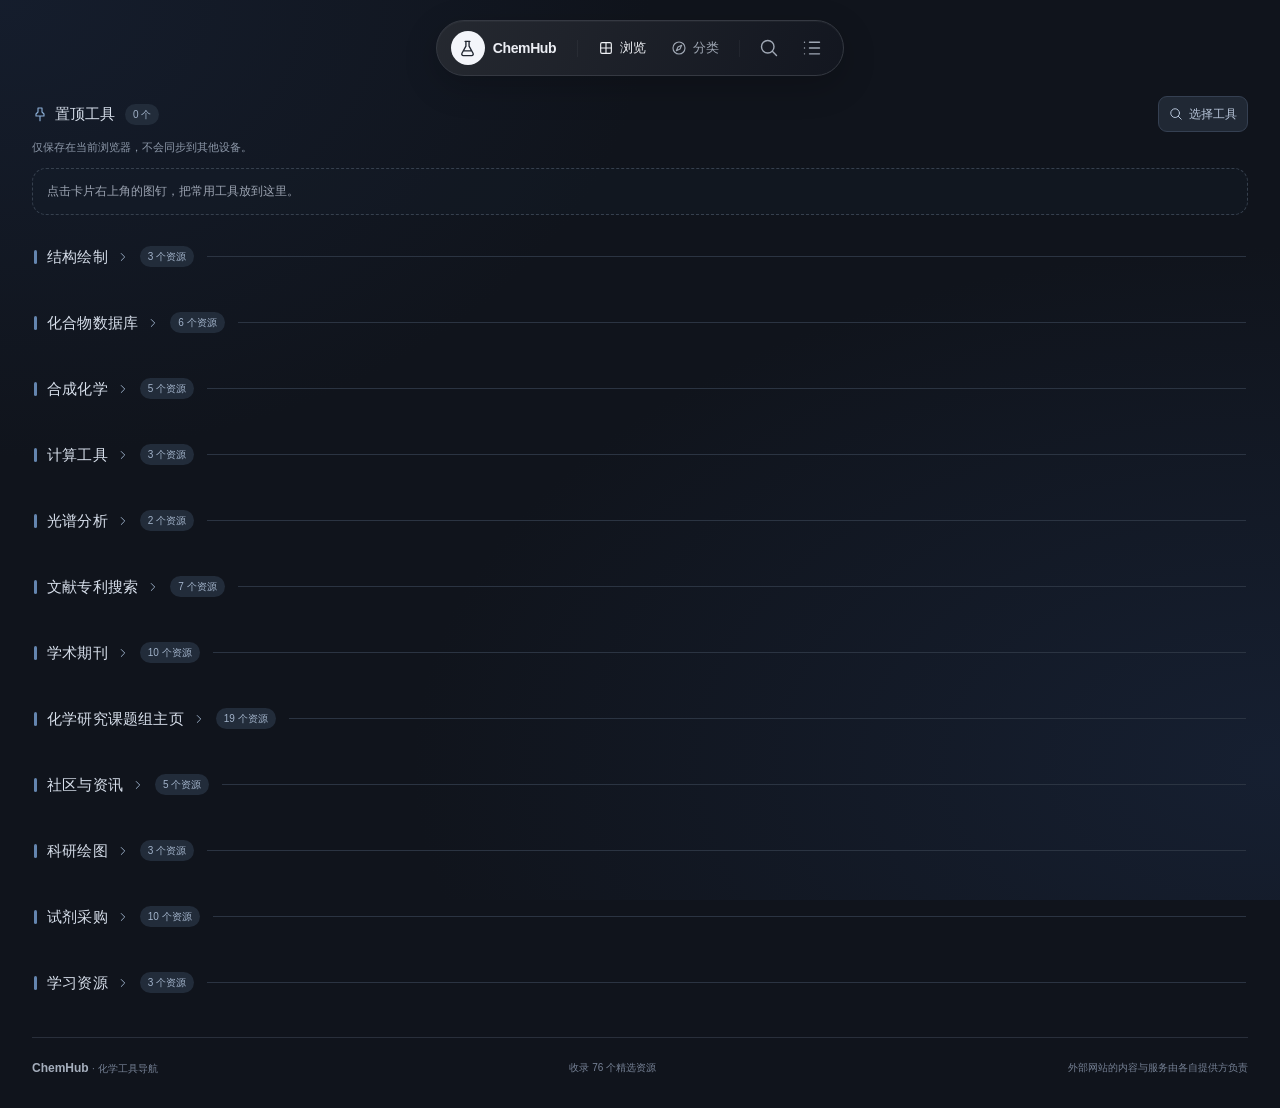
==== index.html @ f890cc45 "feat: initialize ChemHub navigation site" ====
<!doctype html>
<html lang="zh-CN">
<head>
  <meta charset="utf-8">
  <meta name="viewport" content="width=device-width, initial-scale=1">
  <meta name="description" content="ChemHub 化学工具导航 — 发现结构绘制、化合物数据库、合成、光谱及文献检索工具。">
  <meta name="theme-color" content="#10141d">
  <title>ChemHub — 化学工具导航</title>
  <link rel="stylesheet" href="design.css">
  <script src="tools.js" defer></script>
  <script src="app.js" defer></script>
</head>
<body>
  <svg class="svg-defs" xmlns="http://www.w3.org/2000/svg" aria-hidden="true">
    <symbol id="i-flask" viewBox="0 0 24 24"><path d="M9 3h6M10 3v6L5 18a2 2 0 0 0 1.8 3h10.4a2 2 0 0 0 1.8-3l-5-9V3M8 15h8"/></symbol>
    <symbol id="i-grid" viewBox="0 0 24 24"><rect x="4" y="4" width="16" height="16" rx="2"/><path d="M12 4v16M4 12h16"/></symbol>
    <symbol id="i-compass" viewBox="0 0 24 24"><circle cx="12" cy="12" r="9"/><path d="m16 8-2.5 5.5L8 16l2.5-5.5Z"/></symbol>
    <symbol id="i-search" viewBox="0 0 24 24"><circle cx="10.5" cy="10.5" r="7.5"/><path d="m16 16 5 5"/></symbol>
    <symbol id="i-list" viewBox="0 0 24 24"><path d="M9 5h12M9 12h12M9 19h12M3 5h.01M3 12h.01M3 19h.01"/></symbol>
    <symbol id="i-arrow" viewBox="0 0 24 24"><path d="m9 6 6 6-6 6"/></symbol>
    <symbol id="i-web" viewBox="0 0 24 24"><rect x="3" y="4" width="18" height="13" rx="2"/><path d="M8 21h8M12 17v4"/></symbol>
    <symbol id="i-close" viewBox="0 0 24 24"><path d="m6 6 12 12M18 6 6 18"/></symbol>
    <symbol id="i-pin" viewBox="0 0 24 24"><path d="M9 9V3h6v6l3 3v3H6v-3ZM12 15v7"/></symbol>
  </svg>
  <a href="#main" class="skip-link">跳到工具目录</a>
  <header class="header">
    <nav class="dock" aria-label="主导航">
      <a class="brand" href="index.html" aria-label="ChemHub 首页" title="ChemHub 化学工具导航"><span class="brand-icon"><svg><use href="#i-flask"/></svg></span><span>ChemHub</span></a>
      <span class="dock-divider" aria-hidden="true"></span>
      <button id="browse" class="nav-button selected" aria-label="浏览全部工具"><svg><use href="#i-grid"/></svg><span>浏览</span></button>
      <button id="filterToggle" class="nav-button" aria-expanded="false" aria-controls="searchPanel"><svg><use href="#i-compass"/></svg><span>分类</span></button>
      <span class="dock-divider" aria-hidden="true"></span>
      <button id="searchToggle" class="icon-button" aria-label="搜索工具（Ctrl 或 Command K）" title="搜索工具 · Ctrl / ⌘ K" aria-expanded="false" aria-controls="searchPanel"><svg><use href="#i-search"/></svg></button>
      <button id="viewToggle" class="icon-button" aria-label="切换为列表视图" title="切换为列表视图" aria-pressed="false"><svg><use href="#i-list"/></svg></button>
    </nav>
    <section id="searchPanel" class="search-panel" aria-label="搜索与分类" hidden>
      <div class="search-field"><svg aria-hidden="true"><use href="#i-search"/></svg><input id="search" type="search" aria-label="搜索化学工具" placeholder="搜索工具名称、用途或关键词…" autocomplete="off"><button id="closePanel" class="icon-button" aria-label="收起搜索与分类"><svg><use href="#i-close"/></svg></button></div>
      <div id="filters" class="filters" role="group" aria-label="工具分类"></div>
      <div class="panel-foot"><span>找到适合你的研究工具</span><span><kbd>Esc</kbd> 收起</span></div>
    </section>
  </header>
  <div class="page-layout">
    <!-- Layout reservations only: no advertising scripts or publisher IDs are configured. -->
    <aside class="ad-rail" aria-label="左侧广告预留区">
      <div class="ad-label">广告</div>
      <div id="ad-slot-left" class="ad-slot">
        <div class="ad-placeholder"><span>广告位预留</span><small>160 × 600</small></div>
      </div>
    </aside>
    <main id="main" tabindex="-1">
      <h1 class="sr-only">ChemHub 化学工具目录</h1>
      <section id="pinnedTools" class="pinned-tools" aria-labelledby="pinnedTitle" hidden>
        <div class="pinned-header">
          <div class="pinned-label"><h2 id="pinnedTitle"><svg aria-hidden="true"><use href="#i-pin"/></svg>置顶工具</h2><span id="pinnedCount" class="pinned-count">0 个</span></div>
          <button id="choosePinned" class="pin-choose" type="button" aria-label="搜索并置顶工具"><svg aria-hidden="true"><use href="#i-search"/></svg>选择工具</button>
        </div>
        <p class="pinned-note">仅保存在当前浏览器，不会同步到其他设备。</p>
        <p id="pinnedEmpty" class="pinned-empty">点击卡片右上角的图钉，把常用工具放到这里。</p>
        <div id="pinnedGrid" class="pinned-grid"></div>
      </section>
      <p id="pinNotice" class="pin-notice" role="status" hidden>浏览器存储不可用，置顶更改仅在当前页面生效。</p>
      <div id="results" class="results" hidden><span id="resultText" role="status"></span><button id="reset">清除筛选 <span aria-hidden="true">×</span></button></div>
      <div id="announcement" class="sr-only" role="status" aria-live="polite"></div>
      <div id="toolGrid" class="tool-grid" tabindex="-1"></div>
      <noscript><p class="empty">请启用 JavaScript 以浏览和搜索化学工具。</p></noscript>
      <footer><a href="index.html">ChemHub <span>· 化学工具导航</span></a><span id="total"></span><span>外部网站的内容与服务由各自提供方负责</span></footer>
    </main>
    <aside class="ad-rail" aria-label="右侧广告预留区">
      <div class="ad-label">广告</div>
      <div id="ad-slot-right" class="ad-slot">
        <div class="ad-placeholder"><span>广告位预留</span><small>160 × 600</small></div>
      </div>
    </aside>
  </div>
</body>
</html>
---- design.css ----
:root{color-scheme:dark;--bg:#10141c;--card:#1c2029;--line:#30343f;--text:#eceef4;--muted:#9ca4b2;--blue:#3298ff;--width:1216px;font-family:Inter,-apple-system,BlinkMacSystemFont,"Segoe UI","PingFang SC","Microsoft YaHei",sans-serif;color:var(--text);background:var(--bg);font-synthesis:none}
*{box-sizing:border-box}body{margin:0;min-width:320px;min-height:100vh;background:radial-gradient(ellipse at 0 0,#19253b88,transparent 36%),radial-gradient(ellipse at 100% 85%,#1b294388,transparent 48%),#10141c;background-attachment:fixed;-webkit-font-smoothing:antialiased}button,input{font:inherit}button,a,input{-webkit-tap-highlight-color:transparent}button{cursor:pointer}button,a{touch-action:manipulation}a{color:inherit;text-decoration:none}button{color:inherit}svg{width:20px;height:20px;fill:none;stroke:currentColor;stroke-width:1.7;stroke-linecap:round;stroke-linejoin:round;flex:none}.svg-defs{position:absolute;width:0;height:0;overflow:hidden}[hidden]{display:none!important}::selection{background:#31567c;color:#fff}:focus-visible{outline:2px solid #74b8ff;outline-offset:5px}.sr-only{position:absolute;width:1px;height:1px;padding:0;overflow:hidden;clip:rect(0,0,0,0);white-space:nowrap;border:0}.skip-link{position:fixed;top:-100px;left:20px;z-index:100;background:#fff;color:#141823;padding:12px;border-radius:8px}.skip-link:focus{top:20px}
.header{position:sticky;top:0;z-index:20;display:flex;justify-content:center;height:96px;padding-top:20px;pointer-events:none}.dock{height:56px;display:flex;align-items:center;gap:5px;padding:7px 12px;border:1px solid #353942;border-radius:50px;background:linear-gradient(110deg,#272b32eb,#131720ed);box-shadow:inset 0 1px 1px #ffffff0b,0 10px 35px #0003;backdrop-filter:blur(20px);pointer-events:auto}.brand{display:flex;align-items:center;gap:8px;padding:0 11px 0 2px;font-size:14px;font-weight:650;letter-spacing:-.4px}.brand-icon{display:grid;place-items:center;width:34px;height:34px;background:#f3f5fa;border-radius:50%;color:#202631}.brand-icon svg{width:19px;height:19px}.dock-divider{height:17px;width:1px;background:#ffffff0c;margin:0 5px}.nav-button,.icon-button{border:0;background:transparent;display:flex;align-items:center;justify-content:center;gap:6px;color:#a0a8b5;height:38px;padding:0 10px;border-radius:22px;transition:color .18s,background .18s}.nav-button{font-size:13px}.nav-button svg{width:16px;height:16px}.nav-button.selected{color:#f0f2f7;font-weight:650}.nav-button:hover,.icon-button:hover,.nav-button[aria-expanded="true"],.icon-button[aria-expanded="true"]{color:#fff;background:#ffffff0b}.icon-button{width:38px;padding:0}.icon-button[aria-pressed="true"]{background:#2a3547;color:#80baff}
.search-panel{position:absolute;pointer-events:auto;max-height:60vh;overflow-y:auto;top:86px;left:50%;transform:translateX(-50%);width:min(620px,calc(100vw - 32px));padding:18px;background:#1c212bec;border:1px solid #3a404d;border-radius:20px;backdrop-filter:blur(28px);box-shadow:0 24px 80px #0008}.search-field{display:flex;align-items:center;gap:12px;padding:3px 5px 3px 14px;border:1px solid #424b5a;border-radius:12px;background:#121720;color:#939eae}.search-field:focus-within{border-color:#6587b2;box-shadow:0 0 0 3px #5f8fca12}.search-field input{flex:1;min-width:0;color:#f1f3f8;background:none;border:none;outline:none;font-size:13px;height:38px}.search-field input::placeholder{color:#8b94a3}.search-field input::-webkit-search-cancel-button{cursor:pointer}.filters{display:flex;flex-wrap:wrap;gap:8px;margin:18px 0}.filters button{border:1px solid #3b4351;background:#252c37;color:#b6bdc9;border-radius:7px;font-size:12px;padding:8px 12px}.filters button:hover{border-color:#6c7d95;color:#fff}.filters button[aria-pressed="true"]{background:#e7ebf2;border-color:#e7ebf2;color:#1e2835}.filter-count{font:10px ui-monospace,monospace;opacity:.55;margin-left:7px}.panel-foot{display:flex;justify-content:space-between;gap:10px;color:#8d96a5;font-size:10px;padding-top:13px;border-top:1px solid #343b47}kbd{font:10px ui-monospace,monospace;padding:2px 4px;border:1px solid #4a5260;border-radius:4px;margin-right:4px}
.page-layout{--ad-width:160px;--ad-height:600px;--ad-gap:24px;max-width:calc(var(--width) + 48px);margin:0 auto;padding:0 24px}.ad-rail{display:none;min-width:0}.ad-label{margin-bottom:8px;color:#9ca4b2;font-size:10px;line-height:1.6;text-align:center;letter-spacing:1px}.ad-slot{position:relative;width:100%;height:var(--ad-height)}.ad-placeholder{position:absolute;inset:0;display:flex;flex-direction:column;align-items:center;justify-content:center;gap:9px;border:1px dashed #36404e;border-radius:12px;background:#17202b55;color:#8b99ad;font-size:12px}.ad-placeholder small{color:#7d8aa0;font:11px ui-monospace,monospace}
main{min-width:0;padding:var(--search-space,0px) 0 32px;scroll-margin-top:100px}.results{display:flex;align-items:center;justify-content:space-between;gap:12px;padding:0 5px 18px;font-size:12px;color:#aeb6c3}.results button{padding:6px 10px;border:1px solid #363e4c;border-radius:7px;background:#212733;font-size:11px;color:#c1c9d5}.results button span{margin-left:6px}.tool-grid,.pinned-grid{--tool-columns:3;--tool-gap:18px;display:grid;grid-template-columns:repeat(var(--tool-columns),minmax(0,1fr));gap:var(--tool-gap);scroll-margin-top:100px;outline:none}.tool-item{min-width:0;position:relative;display:grid;transition:transform .2s}.tool-item:hover{transform:translateY(-3px)}.tool-card{min-width:0;position:relative;display:flex;flex-direction:column;padding:18px 18px 14px;min-height:188px;border:1px solid #30343e;border-radius:18px;background:#1c2029;box-shadow:inset 0 1px 0 #ffffff02;transition:background .2s,border-color .2s}.tool-item:hover .tool-card{border-color:#485668;background:#222833}.card-head{display:flex;align-items:center;gap:10px;min-width:0;padding-right:30px;margin-bottom:10px}.tool-logo,.pinned-logo{position:relative;display:grid;place-items:center;flex:none;width:32px;height:32px;border-radius:8px;overflow:hidden;background:var(--icon-bg,#324c6c);color:#fff;box-shadow:inset 0 0 0 1px #ffffff18}.tool-logo .monogram,.pinned-logo .monogram{font:650 13px/1 ui-monospace,monospace;letter-spacing:-.5px}.tool-logo img,.pinned-logo img{position:absolute;inset:0;width:100%;height:100%;object-fit:contain;padding:8px;background:#fff}.card-title{min-width:0}.tool-name{display:-webkit-box;-webkit-box-orient:vertical;-webkit-line-clamp:2;overflow:hidden;font-size:16px;font-weight:700;line-height:1.3;letter-spacing:-.35px;margin:0 0 4px;overflow-wrap:anywhere}.tool-domain{display:block;overflow:hidden;text-overflow:ellipsis;white-space:nowrap;color:#a4abb8;font-size:11px;line-height:1.4}.pin-toggle{position:absolute;z-index:1;right:13px;top:18px;display:grid;place-items:center;width:36px;height:36px;padding:0;border:0;border-radius:50%;color:#9aa4b3;background:transparent;transition:color .2s}.pin-toggle::before{content:"";position:absolute;inset:5px;border-radius:50%;background:#292e38;transition:background .2s}.pin-toggle svg{position:relative;width:14px;height:14px}.pin-toggle:hover{color:#fff}.pin-toggle:hover::before{background:#3a495e}.pin-toggle[aria-pressed="true"]{color:#99ccff}.pin-toggle[aria-pressed="true"]::before{background:#2c425e}.pin-toggle:focus-visible{outline-offset:1px}.tool-desc{display:-webkit-box;-webkit-box-orient:vertical;-webkit-line-clamp:2;overflow:hidden;margin:0 0 6px;color:#cbd0da;font-size:13px;line-height:1.65;min-height:43px}.tool-tags{display:flex;flex-wrap:wrap;gap:6px;margin:0 0 8px}.tool-tag{display:inline-flex;gap:4px;align-items:center;font-size:10px;line-height:17px;color:#a7b4c6;border:1px solid #758091;border-radius:7px;padding:0 6px;background:#ffffff03}.tool-tag svg{width:11px;height:11px}.card-foot{margin-top:auto;border-top:1px solid #333842;padding-top:8px;display:flex;justify-content:space-between;gap:10px;align-items:center}.category{background:#2c313c;border-radius:20px;padding:3px 9px;color:#c4cad5;font-size:10px;line-height:1.25}.visit{font-size:11px;color:#3298ff}.tool-item:hover .visit{color:#83c1ff}.empty{grid-column:1/-1;padding:90px 20px;text-align:center;background:#1b202a;border:1px dashed #404b5d;border-radius:24px;color:#aab5c6;line-height:1.8;font-size:13px}.empty strong{display:block;font-size:18px;color:#e1e6ef;margin-bottom:9px}
.pinned-tools{margin-bottom:24px}.pinned-header{display:flex;align-items:center;justify-content:space-between;gap:12px;margin-bottom:6px}.pinned-label{display:flex;align-items:center;gap:10px;min-width:0}.pinned-label h2{display:flex;align-items:center;gap:7px;margin:0;font-size:15px;font-weight:600;line-height:1.6;white-space:nowrap;color:#d7dfeb}.pinned-label h2 svg{width:16px;height:16px;color:#8baed5}.pinned-count{flex:none;padding:3px 8px;border-radius:20px;background:#222c3a;color:#a1b2c9;font-size:10px;line-height:1.5}.pin-choose{display:flex;align-items:center;gap:6px;height:36px;padding:0 10px;border:1px solid #354052;border-radius:9px;background:#202834;color:#b7c5d9;font-size:12px;white-space:nowrap}.pin-choose svg{width:14px;height:14px}.pin-choose:hover{border-color:#6485af;background:#2a3648;color:#e2edff}.pinned-note{margin:0 0 12px;color:#8e99aa;font-size:11px;line-height:1.65}.pinned-empty{margin:0;padding:12px 14px;border:1px dashed #36404e;border-radius:14px;background:#17202b55;color:#9ca4b2;font-size:12px;line-height:1.7}.pinned-item{position:relative;display:grid;min-width:0}.pinned-link{display:flex;align-items:center;gap:10px;min-width:0;min-height:68px;padding:12px 56px 12px 12px;border:1px solid #30343e;border-radius:14px;background:#1c2029;transition:background .2s,border-color .2s}.pinned-item:hover .pinned-link{border-color:#485668;background:#222833}.pinned-text{min-width:0}.pinned-name{display:-webkit-box;-webkit-box-orient:vertical;-webkit-line-clamp:2;overflow:hidden;overflow-wrap:anywhere;color:#eceef4;font-size:13px;font-weight:600;line-height:1.45}.pinned-domain{display:block;overflow:hidden;text-overflow:ellipsis;white-space:nowrap;margin-top:3px;color:#a4abb8;font-size:10px;line-height:1.4}.pinned-item .pin-toggle{top:50%;transform:translateY(-50%)}.pin-notice{margin:0 0 16px;padding:12px 14px;border:1px solid #3a506c;border-radius:12px;background:#1c2939;color:#c1d0e3;font-size:12px;line-height:1.65}
.tool-group{grid-column:1/-1;min-width:0;scroll-margin-top:100px}.tool-group+.tool-group{margin-top:12px}.group-heading{display:flex;align-items:center;gap:10px;margin:0 0 12px;padding:0 2px}.group-heading::before{content:"";width:3px;height:14px;flex:none;background:#6485af;border-radius:3px}.group-heading h2{min-width:0;margin:0;color:#d7dfeb;font-size:15px;font-weight:600;line-height:1.6;letter-spacing:.2px}.group-toggle{display:flex;align-items:center;gap:8px;min-height:36px;padding:4px 0;border:0;border-radius:5px;background:transparent;color:inherit;font:inherit;letter-spacing:inherit;text-align:left}.group-toggle:hover{color:#fff}.group-toggle:focus-visible{outline-offset:3px}.group-chevron{width:14px;height:14px;color:#93a6bf;transition:transform .18s}.group-toggle[aria-expanded="true"] .group-chevron{transform:rotate(90deg)}.tool-group.is-collapsed .group-heading{margin-bottom:0}.group-count{flex:none;padding:3px 8px;border-radius:20px;background:#222c3a;color:#a1b2c9;font-size:10px;line-height:1.5}.group-line{height:1px;flex:1;min-width:12px;margin-left:3px;background:#2b3442}.group-grid{display:grid;grid-template-columns:repeat(var(--tool-columns),minmax(0,1fr));gap:var(--tool-gap)}
.tool-grid.list,.pinned-grid.list{--tool-columns:1}.list .tool-card{display:grid;grid-template-columns:minmax(230px,1fr) minmax(240px,1.2fr) auto;align-items:center;gap:8px 20px;min-height:92px;padding:14px 66px 14px 18px;border-radius:16px}.list .card-head{margin:0;padding:0;grid-row:1/3}.list .tool-name{font-size:15px}.list .tool-desc{min-height:0;margin:0;font-size:12px}.list .tool-tags{grid-column:2;margin:0}.list .card-foot{grid-column:3;grid-row:1/3;display:flex;flex-direction:column;gap:12px;margin:0;padding:0;border:0}.list .tool-item .pin-toggle{top:50%;transform:translateY(-50%);right:17px}footer{margin-top:36px;display:flex;align-items:center;justify-content:space-between;gap:15px;flex-wrap:wrap;border-top:1px solid #292f3b;padding-top:23px;color:#758094;font-size:10px}footer a{font-weight:650;font-size:12px;color:#a6afbd}footer a span{font-weight:400;font-size:10px;color:#758094}
@media(min-width:1440px){.page-layout{display:grid;grid-template-columns:var(--ad-width) minmax(0,1fr) var(--ad-width);column-gap:var(--ad-gap);align-items:start;max-width:calc(var(--width) + 2 * var(--ad-width) + 2 * var(--ad-gap) + 48px)}.ad-rail{display:block}}
@media(min-width:1700px){.header{height:96px}}
@media(max-width:1100px){.tool-grid,.pinned-grid{--tool-gap:16px}.tool-desc{font-size:12px}}
@media(max-width:900px){.page-layout{max-width:820px}.tool-grid,.pinned-grid{--tool-columns:2}.list .tool-card{grid-template-columns:minmax(180px,1fr) minmax(180px,1.2fr);padding-right:60px;gap:12px 20px}.list .card-foot{grid-row:auto;grid-column:2;flex-direction:row;justify-content:flex-start}.list .card-head{grid-row:1/4}.list .tool-tags{grid-column:2}}
@media(max-width:580px){.header{height:90px;padding-top:15px}.dock{gap:1px;padding:6px 8px;height:54px}.brand{font-size:12px;gap:6px;padding-right:5px}.brand-icon{width:31px;height:31px}.dock-divider{margin:0 3px}.nav-button{padding:0 8px;font-size:12px;gap:5px}.icon-button{width:34px}.dock svg{width:18px;height:18px}.dock .nav-button svg{width:15px;height:15px}.page-layout{padding:0 16px}main{padding-bottom:25px}.tool-grid,.pinned-grid{--tool-columns:1;--tool-gap:14px}.tool-group+.tool-group{margin-top:10px}.group-heading h2{font-size:14px}.group-toggle{min-height:44px}.tool-card{padding:16px 16px 12px}.card-head{padding-right:36px}.pin-toggle{width:44px;height:44px;top:13px;right:7px}.pin-toggle::before{inset:9px}.pin-choose{height:44px}.tool-desc{font-size:13px}.tool-tag{font-size:10px}.category{font-size:10px}.search-panel{top:80px;padding:14px}.filters{gap:7px}.filters button{padding:8px 10px;font-size:11px}.panel-foot{font-size:9px}.results{font-size:11px;align-items:flex-start}.results button{white-space:nowrap}.list .tool-card{display:flex;gap:0;align-items:stretch;padding:14px;min-height:0;border-radius:16px}.list .card-head{padding-right:36px;margin-bottom:8px}.list .tool-desc{margin-bottom:8px}.list .tool-tags{display:none}.list .card-foot{flex-direction:row;justify-content:space-between;border-top:1px solid #333842;padding-top:8px}.list .tool-item .pin-toggle{top:12px;right:5px;transform:none}footer{line-height:1.6;gap:12px}footer>span:last-child{width:100%}}
@media(max-width:360px){.brand>span:last-child{display:none}.dock{gap:4px}.tool-name{font-size:16px}}
@media(prefers-reduced-motion:reduce){*,*::before,*::after{transition:none!important;scroll-behavior:auto!important}.tool-item:hover{transform:none}}
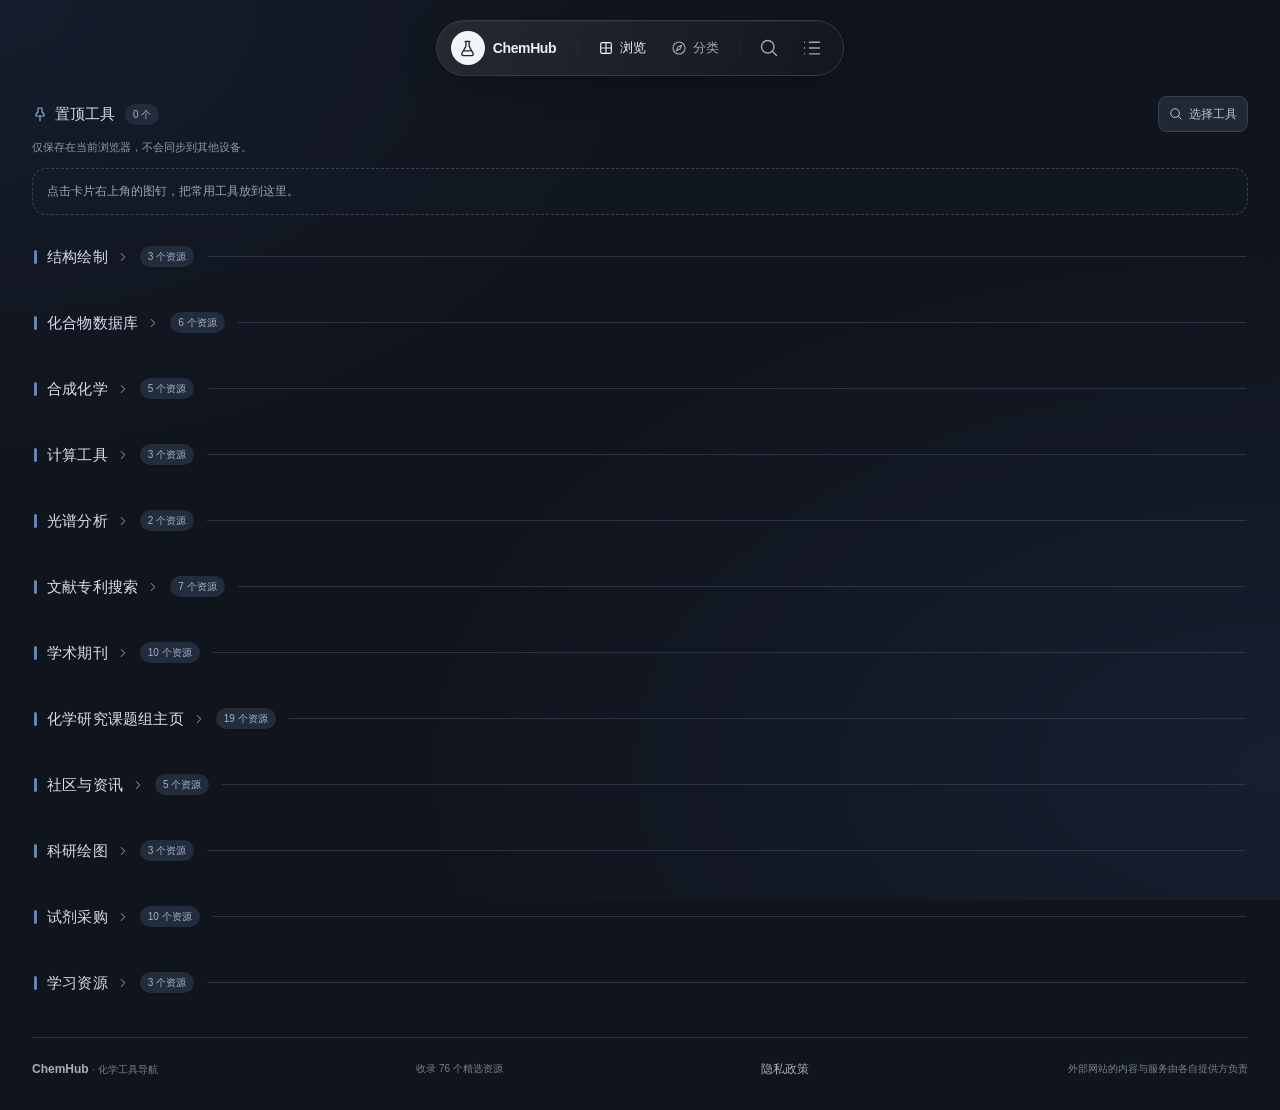
==== commit 762c9aa0: "feat: publish privacy policy and AdSense ads.txt" ====
--- a/index.html
+++ b/index.html
@@ -3,9 +3,16 @@
 <head>
   <meta charset="utf-8">
   <meta name="viewport" content="width=device-width, initial-scale=1">
-  <meta name="description" content="ChemHub 化学工具导航 — 发现结构绘制、化合物数据库、合成、光谱及文献检索工具。">
+  <meta name="description" content="ChemHub 收录结构绘制、化合物数据库、合成化学、光谱分析、文献检索、科研绘图、试剂采购等常用化学科研工具与资源。">
   <meta name="theme-color" content="#10141d">
-  <title>ChemHub — 化学工具导航</title>
+  <link rel="canonical" href="https://chemhub.dpdns.org/">
+  <meta property="og:title" content="ChemHub — 化学工具导航与科研资源">
+  <meta property="og:description" content="ChemHub 收录结构绘制、化合物数据库、合成化学、光谱分析、文献检索、科研绘图、试剂采购等常用化学科研工具与资源。">
+  <meta property="og:type" content="website">
+  <meta property="og:url" content="https://chemhub.dpdns.org/">
+  <title>ChemHub — 化学工具导航与科研资源</title>
+  <script type="application/ld+json">{"@context":"https://schema.org","@type":"WebSite","name":"ChemHub","url":"https://chemhub.dpdns.org/","description":"化学工具导航与科研资源"}</script>
+  <script async src="https://pagead2.googlesyndication.com/pagead/js/adsbygoogle.js?client=ca-pub-5604621379037055" crossorigin="anonymous"></script>
   <link rel="stylesheet" href="design.css">
   <script src="tools.js" defer></script>
   <script src="app.js" defer></script>
@@ -40,13 +47,6 @@
     </section>
   </header>
   <div class="page-layout">
-    <!-- Layout reservations only: no advertising scripts or publisher IDs are configured. -->
-    <aside class="ad-rail" aria-label="左侧广告预留区">
-      <div class="ad-label">广告</div>
-      <div id="ad-slot-left" class="ad-slot">
-        <div class="ad-placeholder"><span>广告位预留</span><small>160 × 600</small></div>
-      </div>
-    </aside>
     <main id="main" tabindex="-1">
       <h1 class="sr-only">ChemHub 化学工具目录</h1>
       <section id="pinnedTools" class="pinned-tools" aria-labelledby="pinnedTitle" hidden>
@@ -62,15 +62,9 @@
       <div id="results" class="results" hidden><span id="resultText" role="status"></span><button id="reset">清除筛选 <span aria-hidden="true">×</span></button></div>
       <div id="announcement" class="sr-only" role="status" aria-live="polite"></div>
       <div id="toolGrid" class="tool-grid" tabindex="-1"></div>
-      <noscript><p class="empty">请启用 JavaScript 以浏览和搜索化学工具。</p></noscript>
-      <footer><a href="index.html">ChemHub <span>· 化学工具导航</span></a><span id="total"></span><span>外部网站的内容与服务由各自提供方负责</span></footer>
+      <noscript><p class="noscript-note">当前已显示完整工具目录；启用 JavaScript 后可使用搜索、筛选、置顶和折叠功能。</p></noscript>
+      <footer><a href="index.html">ChemHub <span>· 化学工具导航</span></a><span id="total"></span><a href="privacy.html">隐私政策</a><span>外部网站的内容与服务由各自提供方负责</span></footer>
     </main>
-    <aside class="ad-rail" aria-label="右侧广告预留区">
-      <div class="ad-label">广告</div>
-      <div id="ad-slot-right" class="ad-slot">
-        <div class="ad-placeholder"><span>广告位预留</span><small>160 × 600</small></div>
-      </div>
-    </aside>
   </div>
 </body>
 </html>
--- a/design.css
+++ b/design.css
@@ -2,15 +2,19 @@
 *{box-sizing:border-box}body{margin:0;min-width:320px;min-height:100vh;background:radial-gradient(ellipse at 0 0,#19253b88,transparent 36%),radial-gradient(ellipse at 100% 85%,#1b294388,transparent 48%),#10141c;background-attachment:fixed;-webkit-font-smoothing:antialiased}button,input{font:inherit}button,a,input{-webkit-tap-highlight-color:transparent}button{cursor:pointer}button,a{touch-action:manipulation}a{color:inherit;text-decoration:none}button{color:inherit}svg{width:20px;height:20px;fill:none;stroke:currentColor;stroke-width:1.7;stroke-linecap:round;stroke-linejoin:round;flex:none}.svg-defs{position:absolute;width:0;height:0;overflow:hidden}[hidden]{display:none!important}::selection{background:#31567c;color:#fff}:focus-visible{outline:2px solid #74b8ff;outline-offset:5px}.sr-only{position:absolute;width:1px;height:1px;padding:0;overflow:hidden;clip:rect(0,0,0,0);white-space:nowrap;border:0}.skip-link{position:fixed;top:-100px;left:20px;z-index:100;background:#fff;color:#141823;padding:12px;border-radius:8px}.skip-link:focus{top:20px}
 .header{position:sticky;top:0;z-index:20;display:flex;justify-content:center;height:96px;padding-top:20px;pointer-events:none}.dock{height:56px;display:flex;align-items:center;gap:5px;padding:7px 12px;border:1px solid #353942;border-radius:50px;background:linear-gradient(110deg,#272b32eb,#131720ed);box-shadow:inset 0 1px 1px #ffffff0b,0 10px 35px #0003;backdrop-filter:blur(20px);pointer-events:auto}.brand{display:flex;align-items:center;gap:8px;padding:0 11px 0 2px;font-size:14px;font-weight:650;letter-spacing:-.4px}.brand-icon{display:grid;place-items:center;width:34px;height:34px;background:#f3f5fa;border-radius:50%;color:#202631}.brand-icon svg{width:19px;height:19px}.dock-divider{height:17px;width:1px;background:#ffffff0c;margin:0 5px}.nav-button,.icon-button{border:0;background:transparent;display:flex;align-items:center;justify-content:center;gap:6px;color:#a0a8b5;height:38px;padding:0 10px;border-radius:22px;transition:color .18s,background .18s}.nav-button{font-size:13px}.nav-button svg{width:16px;height:16px}.nav-button.selected{color:#f0f2f7;font-weight:650}.nav-button:hover,.icon-button:hover,.nav-button[aria-expanded="true"],.icon-button[aria-expanded="true"]{color:#fff;background:#ffffff0b}.icon-button{width:38px;padding:0}.icon-button[aria-pressed="true"]{background:#2a3547;color:#80baff}
 .search-panel{position:absolute;pointer-events:auto;max-height:60vh;overflow-y:auto;top:86px;left:50%;transform:translateX(-50%);width:min(620px,calc(100vw - 32px));padding:18px;background:#1c212bec;border:1px solid #3a404d;border-radius:20px;backdrop-filter:blur(28px);box-shadow:0 24px 80px #0008}.search-field{display:flex;align-items:center;gap:12px;padding:3px 5px 3px 14px;border:1px solid #424b5a;border-radius:12px;background:#121720;color:#939eae}.search-field:focus-within{border-color:#6587b2;box-shadow:0 0 0 3px #5f8fca12}.search-field input{flex:1;min-width:0;color:#f1f3f8;background:none;border:none;outline:none;font-size:13px;height:38px}.search-field input::placeholder{color:#8b94a3}.search-field input::-webkit-search-cancel-button{cursor:pointer}.filters{display:flex;flex-wrap:wrap;gap:8px;margin:18px 0}.filters button{border:1px solid #3b4351;background:#252c37;color:#b6bdc9;border-radius:7px;font-size:12px;padding:8px 12px}.filters button:hover{border-color:#6c7d95;color:#fff}.filters button[aria-pressed="true"]{background:#e7ebf2;border-color:#e7ebf2;color:#1e2835}.filter-count{font:10px ui-monospace,monospace;opacity:.55;margin-left:7px}.panel-foot{display:flex;justify-content:space-between;gap:10px;color:#8d96a5;font-size:10px;padding-top:13px;border-top:1px solid #343b47}kbd{font:10px ui-monospace,monospace;padding:2px 4px;border:1px solid #4a5260;border-radius:4px;margin-right:4px}
-.page-layout{--ad-width:160px;--ad-height:600px;--ad-gap:24px;max-width:calc(var(--width) + 48px);margin:0 auto;padding:0 24px}.ad-rail{display:none;min-width:0}.ad-label{margin-bottom:8px;color:#9ca4b2;font-size:10px;line-height:1.6;text-align:center;letter-spacing:1px}.ad-slot{position:relative;width:100%;height:var(--ad-height)}.ad-placeholder{position:absolute;inset:0;display:flex;flex-direction:column;align-items:center;justify-content:center;gap:9px;border:1px dashed #36404e;border-radius:12px;background:#17202b55;color:#8b99ad;font-size:12px}.ad-placeholder small{color:#7d8aa0;font:11px ui-monospace,monospace}
-main{min-width:0;padding:var(--search-space,0px) 0 32px;scroll-margin-top:100px}.results{display:flex;align-items:center;justify-content:space-between;gap:12px;padding:0 5px 18px;font-size:12px;color:#aeb6c3}.results button{padding:6px 10px;border:1px solid #363e4c;border-radius:7px;background:#212733;font-size:11px;color:#c1c9d5}.results button span{margin-left:6px}.tool-grid,.pinned-grid{--tool-columns:3;--tool-gap:18px;display:grid;grid-template-columns:repeat(var(--tool-columns),minmax(0,1fr));gap:var(--tool-gap);scroll-margin-top:100px;outline:none}.tool-item{min-width:0;position:relative;display:grid;transition:transform .2s}.tool-item:hover{transform:translateY(-3px)}.tool-card{min-width:0;position:relative;display:flex;flex-direction:column;padding:18px 18px 14px;min-height:188px;border:1px solid #30343e;border-radius:18px;background:#1c2029;box-shadow:inset 0 1px 0 #ffffff02;transition:background .2s,border-color .2s}.tool-item:hover .tool-card{border-color:#485668;background:#222833}.card-head{display:flex;align-items:center;gap:10px;min-width:0;padding-right:30px;margin-bottom:10px}.tool-logo,.pinned-logo{position:relative;display:grid;place-items:center;flex:none;width:32px;height:32px;border-radius:8px;overflow:hidden;background:var(--icon-bg,#324c6c);color:#fff;box-shadow:inset 0 0 0 1px #ffffff18}.tool-logo .monogram,.pinned-logo .monogram{font:650 13px/1 ui-monospace,monospace;letter-spacing:-.5px}.tool-logo img,.pinned-logo img{position:absolute;inset:0;width:100%;height:100%;object-fit:contain;padding:8px;background:#fff}.card-title{min-width:0}.tool-name{display:-webkit-box;-webkit-box-orient:vertical;-webkit-line-clamp:2;overflow:hidden;font-size:16px;font-weight:700;line-height:1.3;letter-spacing:-.35px;margin:0 0 4px;overflow-wrap:anywhere}.tool-domain{display:block;overflow:hidden;text-overflow:ellipsis;white-space:nowrap;color:#a4abb8;font-size:11px;line-height:1.4}.pin-toggle{position:absolute;z-index:1;right:13px;top:18px;display:grid;place-items:center;width:36px;height:36px;padding:0;border:0;border-radius:50%;color:#9aa4b3;background:transparent;transition:color .2s}.pin-toggle::before{content:"";position:absolute;inset:5px;border-radius:50%;background:#292e38;transition:background .2s}.pin-toggle svg{position:relative;width:14px;height:14px}.pin-toggle:hover{color:#fff}.pin-toggle:hover::before{background:#3a495e}.pin-toggle[aria-pressed="true"]{color:#99ccff}.pin-toggle[aria-pressed="true"]::before{background:#2c425e}.pin-toggle:focus-visible{outline-offset:1px}.tool-desc{display:-webkit-box;-webkit-box-orient:vertical;-webkit-line-clamp:2;overflow:hidden;margin:0 0 6px;color:#cbd0da;font-size:13px;line-height:1.65;min-height:43px}.tool-tags{display:flex;flex-wrap:wrap;gap:6px;margin:0 0 8px}.tool-tag{display:inline-flex;gap:4px;align-items:center;font-size:10px;line-height:17px;color:#a7b4c6;border:1px solid #758091;border-radius:7px;padding:0 6px;background:#ffffff03}.tool-tag svg{width:11px;height:11px}.card-foot{margin-top:auto;border-top:1px solid #333842;padding-top:8px;display:flex;justify-content:space-between;gap:10px;align-items:center}.category{background:#2c313c;border-radius:20px;padding:3px 9px;color:#c4cad5;font-size:10px;line-height:1.25}.visit{font-size:11px;color:#3298ff}.tool-item:hover .visit{color:#83c1ff}.empty{grid-column:1/-1;padding:90px 20px;text-align:center;background:#1b202a;border:1px dashed #404b5d;border-radius:24px;color:#aab5c6;line-height:1.8;font-size:13px}.empty strong{display:block;font-size:18px;color:#e1e6ef;margin-bottom:9px}
+.page-layout{--side-space:160px;--side-gap:24px;max-width:calc(var(--width) + 48px);margin:0 auto;padding:0 24px}
+main{min-width:0;padding:var(--search-space,0px) 0 32px;scroll-margin-top:100px}.results{display:flex;align-items:center;justify-content:space-between;gap:12px;padding:0 5px 18px;font-size:12px;color:#aeb6c3}.results button{padding:6px 10px;border:1px solid #363e4c;border-radius:7px;background:#212733;font-size:11px;color:#c1c9d5}.results button span{margin-left:6px}.tool-grid,.pinned-grid{--tool-columns:3;--tool-gap:18px;display:grid;grid-template-columns:repeat(var(--tool-columns),minmax(0,1fr));gap:var(--tool-gap);scroll-margin-top:100px;outline:none}.tool-item{min-width:0;position:relative;display:grid;transition:transform .2s}.tool-item:hover{transform:translateY(-3px)}.tool-card{min-width:0;position:relative;display:flex;flex-direction:column;padding:18px 18px 14px;min-height:188px;border:1px solid #30343e;border-radius:18px;background:#1c2029;box-shadow:inset 0 1px 0 #ffffff02;transition:background .2s,border-color .2s}.tool-item:hover .tool-card{border-color:#485668;background:#222833}.card-head{display:flex;align-items:center;gap:10px;min-width:0;padding-right:78px;margin-bottom:10px}.tool-logo,.pinned-logo{position:relative;display:grid;place-items:center;flex:none;width:32px;height:32px;border-radius:8px;overflow:hidden;background:var(--icon-bg,#324c6c);color:#fff;box-shadow:inset 0 0 0 1px #ffffff18}.tool-logo .monogram,.pinned-logo .monogram{font:650 13px/1 ui-monospace,monospace;letter-spacing:-.5px}.tool-logo img,.pinned-logo img{position:absolute;inset:0;width:100%;height:100%;object-fit:contain;padding:8px;background:#fff}.card-title{min-width:0}.tool-name{display:-webkit-box;-webkit-box-orient:vertical;-webkit-line-clamp:2;overflow:hidden;font-size:16px;font-weight:700;line-height:1.3;letter-spacing:-.35px;margin:0 0 4px;overflow-wrap:anywhere}.tool-domain{display:block;overflow:hidden;text-overflow:ellipsis;white-space:nowrap;color:#a4abb8;font-size:11px;line-height:1.4}.pin-toggle{position:absolute;z-index:1;right:13px;top:18px;display:grid;place-items:center;width:36px;height:36px;padding:0;border:0;border-radius:50%;color:#9aa4b3;background:transparent;transition:color .2s}.pin-toggle::before{content:"";position:absolute;inset:5px;border-radius:50%;background:#292e38;transition:background .2s}.pin-toggle svg{position:relative;width:14px;height:14px}.pin-toggle:hover{color:#fff}.pin-toggle:hover::before{background:#3a495e}.pin-toggle[aria-pressed="true"]{color:#99ccff}.pin-toggle[aria-pressed="true"]::before{background:#2c425e}.pin-toggle:focus-visible{outline-offset:1px}.tool-detail{position:absolute;z-index:2;right:52px;top:18px;display:grid;place-items:center;min-width:38px;height:36px;padding:0 7px;border-radius:18px;color:#83c1ff;background:#292e38;font-size:11px;line-height:1}.tool-detail:hover{background:#3a495e;color:#fff}.tool-detail:focus-visible{outline-offset:1px}.tool-desc{display:-webkit-box;-webkit-box-orient:vertical;-webkit-line-clamp:2;overflow:hidden;margin:0 0 6px;color:#cbd0da;font-size:13px;line-height:1.65;min-height:43px}.tool-tags{display:flex;flex-wrap:wrap;gap:6px;margin:0 0 8px}.tool-tag{display:inline-flex;gap:4px;align-items:center;font-size:10px;line-height:17px;color:#a7b4c6;border:1px solid #758091;border-radius:7px;padding:0 6px;background:#ffffff03}.tool-tag svg{width:11px;height:11px}.card-foot{margin-top:auto;border-top:1px solid #333842;padding-top:8px;display:flex;justify-content:space-between;gap:10px;align-items:center}.category{background:#2c313c;border-radius:20px;padding:3px 9px;color:#c4cad5;font-size:10px;line-height:1.25}.visit{font-size:11px;color:#3298ff}.tool-item:hover .visit{color:#83c1ff}.empty{grid-column:1/-1;padding:90px 20px;text-align:center;background:#1b202a;border:1px dashed #404b5d;border-radius:24px;color:#aab5c6;line-height:1.8;font-size:13px}.empty strong{display:block;font-size:18px;color:#e1e6ef;margin-bottom:9px}
 .pinned-tools{margin-bottom:24px}.pinned-header{display:flex;align-items:center;justify-content:space-between;gap:12px;margin-bottom:6px}.pinned-label{display:flex;align-items:center;gap:10px;min-width:0}.pinned-label h2{display:flex;align-items:center;gap:7px;margin:0;font-size:15px;font-weight:600;line-height:1.6;white-space:nowrap;color:#d7dfeb}.pinned-label h2 svg{width:16px;height:16px;color:#8baed5}.pinned-count{flex:none;padding:3px 8px;border-radius:20px;background:#222c3a;color:#a1b2c9;font-size:10px;line-height:1.5}.pin-choose{display:flex;align-items:center;gap:6px;height:36px;padding:0 10px;border:1px solid #354052;border-radius:9px;background:#202834;color:#b7c5d9;font-size:12px;white-space:nowrap}.pin-choose svg{width:14px;height:14px}.pin-choose:hover{border-color:#6485af;background:#2a3648;color:#e2edff}.pinned-note{margin:0 0 12px;color:#8e99aa;font-size:11px;line-height:1.65}.pinned-empty{margin:0;padding:12px 14px;border:1px dashed #36404e;border-radius:14px;background:#17202b55;color:#9ca4b2;font-size:12px;line-height:1.7}.pinned-item{position:relative;display:grid;min-width:0}.pinned-link{display:flex;align-items:center;gap:10px;min-width:0;min-height:68px;padding:12px 56px 12px 12px;border:1px solid #30343e;border-radius:14px;background:#1c2029;transition:background .2s,border-color .2s}.pinned-item:hover .pinned-link{border-color:#485668;background:#222833}.pinned-text{min-width:0}.pinned-name{display:-webkit-box;-webkit-box-orient:vertical;-webkit-line-clamp:2;overflow:hidden;overflow-wrap:anywhere;color:#eceef4;font-size:13px;font-weight:600;line-height:1.45}.pinned-domain{display:block;overflow:hidden;text-overflow:ellipsis;white-space:nowrap;margin-top:3px;color:#a4abb8;font-size:10px;line-height:1.4}.pinned-item .pin-toggle{top:50%;transform:translateY(-50%)}.pin-notice{margin:0 0 16px;padding:12px 14px;border:1px solid #3a506c;border-radius:12px;background:#1c2939;color:#c1d0e3;font-size:12px;line-height:1.65}
 .tool-group{grid-column:1/-1;min-width:0;scroll-margin-top:100px}.tool-group+.tool-group{margin-top:12px}.group-heading{display:flex;align-items:center;gap:10px;margin:0 0 12px;padding:0 2px}.group-heading::before{content:"";width:3px;height:14px;flex:none;background:#6485af;border-radius:3px}.group-heading h2{min-width:0;margin:0;color:#d7dfeb;font-size:15px;font-weight:600;line-height:1.6;letter-spacing:.2px}.group-toggle{display:flex;align-items:center;gap:8px;min-height:36px;padding:4px 0;border:0;border-radius:5px;background:transparent;color:inherit;font:inherit;letter-spacing:inherit;text-align:left}.group-toggle:hover{color:#fff}.group-toggle:focus-visible{outline-offset:3px}.group-chevron{width:14px;height:14px;color:#93a6bf;transition:transform .18s}.group-toggle[aria-expanded="true"] .group-chevron{transform:rotate(90deg)}.tool-group.is-collapsed .group-heading{margin-bottom:0}.group-count{flex:none;padding:3px 8px;border-radius:20px;background:#222c3a;color:#a1b2c9;font-size:10px;line-height:1.5}.group-line{height:1px;flex:1;min-width:12px;margin-left:3px;background:#2b3442}.group-grid{display:grid;grid-template-columns:repeat(var(--tool-columns),minmax(0,1fr));gap:var(--tool-gap)}
-.tool-grid.list,.pinned-grid.list{--tool-columns:1}.list .tool-card{display:grid;grid-template-columns:minmax(230px,1fr) minmax(240px,1.2fr) auto;align-items:center;gap:8px 20px;min-height:92px;padding:14px 66px 14px 18px;border-radius:16px}.list .card-head{margin:0;padding:0;grid-row:1/3}.list .tool-name{font-size:15px}.list .tool-desc{min-height:0;margin:0;font-size:12px}.list .tool-tags{grid-column:2;margin:0}.list .card-foot{grid-column:3;grid-row:1/3;display:flex;flex-direction:column;gap:12px;margin:0;padding:0;border:0}.list .tool-item .pin-toggle{top:50%;transform:translateY(-50%);right:17px}footer{margin-top:36px;display:flex;align-items:center;justify-content:space-between;gap:15px;flex-wrap:wrap;border-top:1px solid #292f3b;padding-top:23px;color:#758094;font-size:10px}footer a{font-weight:650;font-size:12px;color:#a6afbd}footer a span{font-weight:400;font-size:10px;color:#758094}
-@media(min-width:1440px){.page-layout{display:grid;grid-template-columns:var(--ad-width) minmax(0,1fr) var(--ad-width);column-gap:var(--ad-gap);align-items:start;max-width:calc(var(--width) + 2 * var(--ad-width) + 2 * var(--ad-gap) + 48px)}.ad-rail{display:block}}
+.tool-grid.list,.pinned-grid.list{--tool-columns:1}.list .tool-card{display:grid;grid-template-columns:minmax(230px,1fr) minmax(240px,1.2fr) auto;align-items:center;gap:8px 20px;min-height:92px;padding:14px 110px 14px 18px;border-radius:16px}.list .card-head{margin:0;padding:0;grid-row:1/3}.list .tool-name{font-size:15px}.list .tool-desc{min-height:0;margin:0;font-size:12px}.list .tool-tags{grid-column:2;margin:0}.list .card-foot{grid-column:3;grid-row:1/3;display:flex;flex-direction:column;gap:12px;margin:0;padding:0;border:0}.list .tool-item .pin-toggle{top:50%;transform:translateY(-50%);right:17px}footer{margin-top:36px;display:flex;align-items:center;justify-content:space-between;gap:15px;flex-wrap:wrap;border-top:1px solid #292f3b;padding-top:23px;color:#758094;font-size:10px}footer a{font-weight:650;font-size:12px;color:#a6afbd}footer a span{font-weight:400;font-size:10px;color:#758094}
+@media(min-width:1440px){.page-layout{max-width:calc(var(--width) + 2 * var(--side-space) + 2 * var(--side-gap) + 48px);padding:0 calc(24px + var(--side-space) + var(--side-gap))}}
 @media(min-width:1700px){.header{height:96px}}
 @media(max-width:1100px){.tool-grid,.pinned-grid{--tool-gap:16px}.tool-desc{font-size:12px}}
 @media(max-width:900px){.page-layout{max-width:820px}.tool-grid,.pinned-grid{--tool-columns:2}.list .tool-card{grid-template-columns:minmax(180px,1fr) minmax(180px,1.2fr);padding-right:60px;gap:12px 20px}.list .card-foot{grid-row:auto;grid-column:2;flex-direction:row;justify-content:flex-start}.list .card-head{grid-row:1/4}.list .tool-tags{grid-column:2}}
-@media(max-width:580px){.header{height:90px;padding-top:15px}.dock{gap:1px;padding:6px 8px;height:54px}.brand{font-size:12px;gap:6px;padding-right:5px}.brand-icon{width:31px;height:31px}.dock-divider{margin:0 3px}.nav-button{padding:0 8px;font-size:12px;gap:5px}.icon-button{width:34px}.dock svg{width:18px;height:18px}.dock .nav-button svg{width:15px;height:15px}.page-layout{padding:0 16px}main{padding-bottom:25px}.tool-grid,.pinned-grid{--tool-columns:1;--tool-gap:14px}.tool-group+.tool-group{margin-top:10px}.group-heading h2{font-size:14px}.group-toggle{min-height:44px}.tool-card{padding:16px 16px 12px}.card-head{padding-right:36px}.pin-toggle{width:44px;height:44px;top:13px;right:7px}.pin-toggle::before{inset:9px}.pin-choose{height:44px}.tool-desc{font-size:13px}.tool-tag{font-size:10px}.category{font-size:10px}.search-panel{top:80px;padding:14px}.filters{gap:7px}.filters button{padding:8px 10px;font-size:11px}.panel-foot{font-size:9px}.results{font-size:11px;align-items:flex-start}.results button{white-space:nowrap}.list .tool-card{display:flex;gap:0;align-items:stretch;padding:14px;min-height:0;border-radius:16px}.list .card-head{padding-right:36px;margin-bottom:8px}.list .tool-desc{margin-bottom:8px}.list .tool-tags{display:none}.list .card-foot{flex-direction:row;justify-content:space-between;border-top:1px solid #333842;padding-top:8px}.list .tool-item .pin-toggle{top:12px;right:5px;transform:none}footer{line-height:1.6;gap:12px}footer>span:last-child{width:100%}}
+@media(max-width:580px){.header{height:90px;padding-top:15px}.dock{gap:1px;padding:6px 8px;height:54px}.brand{font-size:12px;gap:6px;padding-right:5px}.brand-icon{width:31px;height:31px}.dock-divider{margin:0 3px}.nav-button{padding:0 8px;font-size:12px;gap:5px}.icon-button{width:34px}.dock svg{width:18px;height:18px}.dock .nav-button svg{width:15px;height:15px}.page-layout{padding:0 16px}main{padding-bottom:25px}.tool-grid,.pinned-grid{--tool-columns:1;--tool-gap:14px}.tool-group+.tool-group{margin-top:10px}.group-heading h2{font-size:14px}.group-toggle{min-height:44px}.tool-card{padding:16px 16px 12px}.card-head{padding-right:92px}.pin-toggle{width:44px;height:44px;top:13px;right:7px}.tool-detail{right:52px;top:13px;min-width:44px;height:44px}.pin-toggle::before{inset:9px}.pin-choose{height:44px}.tool-desc{font-size:13px}.tool-tag{font-size:10px}.category{font-size:10px}.search-panel{top:80px;padding:14px}.filters{gap:7px}.filters button{padding:8px 10px;font-size:11px}.panel-foot{font-size:9px}.results{font-size:11px;align-items:flex-start}.results button{white-space:nowrap}.list .tool-card{display:flex;gap:0;align-items:stretch;padding:14px;min-height:0;border-radius:16px}.list .card-head{padding-right:36px;margin-bottom:8px}.list .tool-desc{margin-bottom:8px}.list .tool-tags{display:none}.list .card-foot{flex-direction:row;justify-content:space-between;border-top:1px solid #333842;padding-top:8px}.list .tool-item .pin-toggle{top:12px;right:5px;transform:none}footer{line-height:1.6;gap:12px}footer>span:last-child{width:100%}}
 @media(max-width:360px){.brand>span:last-child{display:none}.dock{gap:4px}.tool-name{font-size:16px}}
+.category-page-link:hover,.tool-name:hover{text-decoration:underline;text-decoration-color:#6485af;text-underline-offset:3px}.noscript-note{margin:24px 0 0;color:var(--muted);font-size:12px;line-height:1.7}
+.seo-page{min-height:100vh}.seo-header{max-width:1000px;margin:0 auto;padding:28px 24px}.seo-brand{font-size:18px;font-weight:700;letter-spacing:-.4px}.seo-main{max-width:1000px;margin:0 auto;padding:24px 24px 64px}.seo-breadcrumb{display:flex;align-items:center;gap:10px;margin-bottom:18px;color:var(--muted);font-size:12px}.seo-breadcrumb a:hover,.seo-back a:hover{color:#fff}.seo-panel{padding:34px;border:1px solid var(--line);border-radius:22px;background:var(--card)}.seo-kicker{margin:0 0 9px;color:#83c1ff;font-size:12px}.seo-panel h1{margin:0;font-size:clamp(28px,5vw,44px);line-height:1.2;letter-spacing:-1px}.seo-description{max-width:760px;margin:18px 0 0;color:#cbd0da;font-size:15px;line-height:1.8}.seo-primary{display:inline-flex;margin-top:24px;padding:11px 16px;border-radius:10px;background:#e7ebf2;color:#1e2835;font-size:13px;font-weight:650}.seo-related{margin-top:32px}.seo-related h2{font-size:18px}.seo-link-grid{display:grid;grid-template-columns:repeat(2,minmax(0,1fr));gap:12px}.seo-link-grid>a,.seo-link-grid>article{display:flex;flex-direction:column;gap:8px;padding:17px;border:1px solid var(--line);border-radius:14px;background:var(--card)}.seo-link-grid strong{display:block;font-size:14px}.seo-link-grid span{display:block;margin-top:6px;color:var(--muted);font-size:12px;line-height:1.6}.seo-link-grid>a:hover,.seo-tool-link:hover strong{color:#83c1ff}.seo-official{align-self:flex-start;margin-top:auto;color:#3298ff;font-size:12px}.seo-back{margin-top:30px;color:var(--muted);font-size:13px}
+.seo-policy h2{margin:30px 0 10px;font-size:18px}.seo-policy p{color:#cbd0da;font-size:14px;line-height:1.85}.seo-policy a{color:#83c1ff;text-decoration:underline;text-underline-offset:3px}.seo-policy a:hover{color:#fff}.seo-policy code{overflow-wrap:anywhere;color:#d9e5f8}
+@media(max-width:580px){.seo-header{padding:20px 16px}.seo-main{padding:16px 16px 48px}.seo-panel{padding:24px 20px}.seo-link-grid{grid-template-columns:1fr}}
 @media(prefers-reduced-motion:reduce){*,*::before,*::after{transition:none!important;scroll-behavior:auto!important}.tool-item:hover{transform:none}}
